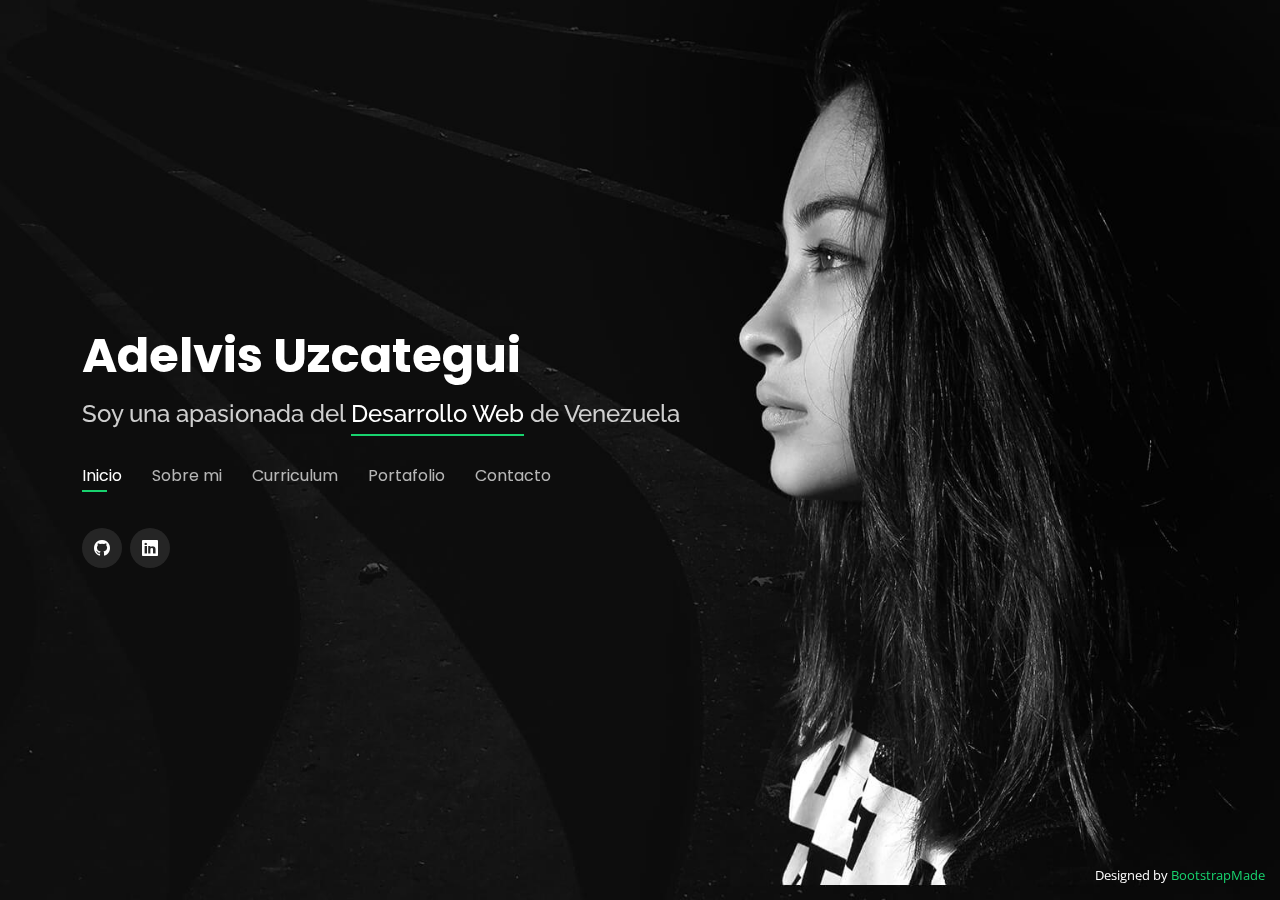
==== index.html @ 0f01db37 "Se agrego el proyecto ecommence al portafolio" ====
<!DOCTYPE html>
<html lang="en">

<head>
  <meta charset="utf-8">
  <meta content="width=device-width, initial-scale=1.0" name="viewport">

  <title>Desarrolladora Web Adelvis</title>
  <meta content="" name="description">
  <meta content="" name="keywords">

  <!-- Favicons -->
  <link href="assets/img/favicon.png" rel="icon">
  <link href="assets/img/apple-touch-icon.png" rel="apple-touch-icon">

  <!-- Google Fonts -->
  <link href="https://fonts.googleapis.com/css?family=Open+Sans:300,300i,400,400i,600,600i,700,700i|Raleway:300,300i,400,400i,500,500i,600,600i,700,700i|Poppins:300,300i,400,400i,500,500i,600,600i,700,700i" rel="stylesheet">

  <!-- Vendor CSS Files -->
  <link href="assets/vendor/bootstrap/css/bootstrap.min.css" rel="stylesheet">
  <link href="assets/vendor/bootstrap-icons/bootstrap-icons.css" rel="stylesheet">
  <link href="assets/vendor/boxicons/css/boxicons.min.css" rel="stylesheet">
  <link href="assets/vendor/glightbox/css/glightbox.min.css" rel="stylesheet">
  <link href="assets/vendor/remixicon/remixicon.css" rel="stylesheet">
  <link href="assets/vendor/swiper/swiper-bundle.min.css" rel="stylesheet">

  <!-- Template Main CSS File -->
  <link href="assets/css/style.css" rel="stylesheet">

  <!-- =======================================================
  * Template Name: Personal - v4.7.0
  * Template URL: https://bootstrapmade.com/personal-free-resume-bootstrap-template/
  * Author: BootstrapMade.com
  * License: https://bootstrapmade.com/license/
  ======================================================== -->
</head>

<body>

  <!-- ======= Header ======= -->
  <header id="header">
    <div class="container">

      <h1><a href="index.html">Adelvis Uzcategui</a></h1>
      <!-- Uncomment below if you prefer to use an image logo -->
      <!-- <a href="index.html" class="mr-auto"><img src="assets/img/logo.png" alt="" class="img-fluid"></a> -->
      <h2>Soy una apasionada del <span>Desarrollo Web</span> de Venezuela</h2>

      <nav id="navbar" class="navbar">
        <ul>
          <li><a class="nav-link active" href="#header">Inicio</a></li>
          <li><a class="nav-link" href="#about">Sobre mi</a></li>
          <li><a class="nav-link" href="#resume">Curriculum</a></li>
          <li><a class="nav-link" href="#portfolio">Portafolio</a></li>
          <li><a class="nav-link" href="#contact">Contacto</a></li>
        </ul>
        <i class="bi bi-list mobile-nav-toggle"></i>
      </nav><!-- .navbar -->

      <div class="social-links">
        <a href="https://github.com/adelvis" target="_blank" class="github"><i class="bi bi-github"></i></a>
        <!--<a href="#" class="facebook"><i class="bi bi-facebook"></i></a> -->
        <a href="https://www.linkedin.com/in/adelvis-uzcategui-581057103/" target="_blank"  class="linkedin"><i class="bi bi-linkedin"></i></a>
      </div>

    </div>
  </header><!-- End Header -->

  <!-- ======= About Section ======= -->
  <section id="about" class="about">

    <!-- ======= About Me ======= -->
    <div class="about-me container">

      <div class="section-title">
        <h2>Sobre mi</h2>
        <p>Aprende más de mi</p>
      </div>

      <div class="row">
        <div class="col-lg-4" data-aos="fade-right">
          <img src="assets/img/me.jpg" class="img-fluid" alt="">
        </div>
        <div class="col-lg-8 pt-4 pt-lg-0 content" data-aos="fade-left">
          <h3>Desarrolladora web </h3>
          <p class="fst-italic">
            Soy ingeniero en Informática, he trabajado en el área de software y arquitectura a lo largo de estos años. Tengo conocimientos en PHP, Java, Visual Basic, JavaScript, HTML, CSS, Wordpress, he trabajado en Base de Datos como mysql, SQL Server, postgres. 
          </p>
          <div class="row">
            <div class="col-lg-6">
              <ul>
                <li><i class="bi bi-chevron-right"></i> <strong>Fecha de Nacimiento:</strong> <span>23 Sept 1977</span></li>
                <li><i class="bi bi-chevron-right"></i> <strong>Página Web:</strong> <span>www.example.com</span></li>
                <li><i class="bi bi-chevron-right"></i> <strong>Ciudad:</strong> <span>Caracas, Venezuela</span></li>
              </ul>
            </div>
            <div class="col-lg-6">
              <ul>
                <li><i class="bi bi-chevron-right"></i> <strong>Estudios:</strong> <span>Ingeniero en Informática</span></li>
                <li><i class="bi bi-chevron-right"></i> <strong>Freelance:</strong> <span>Disponible</span></li>
              </ul>
            </div>
          </div>
          <p>
            Me considero una profesional con la capacidad de trabajar de manera coordinada y en equipo, para el alcance de los objetivos comunes al equipo de trabajo y superar retos laborales, así como capacidad de adaptación a las distintas plataformas tecnológicas, en búsqueda de mejoras a nivel profesional y personal.
          </p>
        </div>
      </div>

    </div><!-- End About Me -->


    <!-- ======= Skills  ======= -->
    <div class="skills container">

      <div class="section-title">
        <h2>Habilidades</h2>
      </div>

      <div class="row skills-content">

        <div class="col-lg-6">

          <div class="progress">
            <span class="skill">HTML <i class="val">80%</i></span>
            <div class="progress-bar-wrap">
              <div class="progress-bar" role="progressbar" aria-valuenow="80" aria-valuemin="0" aria-valuemax="100"></div>
            </div>
          </div>

          <div class="progress">
            <span class="skill">CSS <i class="val">80%</i></span>
            <div class="progress-bar-wrap">
              <div class="progress-bar" role="progressbar" aria-valuenow="80" aria-valuemin="0" aria-valuemax="100"></div>
            </div>
          </div>

          <div class="progress">
            <span class="skill">JavaScript <i class="val">85%</i></span>
            <div class="progress-bar-wrap">
              <div class="progress-bar" role="progressbar" aria-valuenow="85" aria-valuemin="0" aria-valuemax="100"></div>
            </div>
          </div>

          <div class="progress">
            <span class="skill">PHP <i class="val">75%</i></span>
            <div class="progress-bar-wrap">
              <div class="progress-bar" role="progressbar" aria-valuenow="75" aria-valuemin="0" aria-valuemax="100"></div>
            </div>
          </div>

          <div class="progress">
            <span class="skill">WordPress/CMS <i class="val">70%</i></span>
            <div class="progress-bar-wrap">
              <div class="progress-bar" role="progressbar" aria-valuenow="70" aria-valuemin="0" aria-valuemax="100"></div>
            </div>
          </div>

        </div>

        <div class="col-lg-6">

         
          <div class="progress">
            <span class="skill">Java <i class="val">70%</i></span>
            <div class="progress-bar-wrap">
              <div class="progress-bar" role="progressbar" aria-valuenow="70" aria-valuemin="0" aria-valuemax="100"></div>
            </div>
          </div>

          <div class="progress">
            <span class="skill">Visual Basic <i class="val">80%</i></span>
            <div class="progress-bar-wrap">
              <div class="progress-bar" role="progressbar" aria-valuenow="80" aria-valuemin="0" aria-valuemax="100"></div>
            </div>
          </div>

          <div class="progress">
            <span class="skill">Mysql <i class="val">85%</i></span>
            <div class="progress-bar-wrap">
              <div class="progress-bar" role="progressbar" aria-valuenow="85" aria-valuemin="0" aria-valuemax="100"></div>
            </div>
          </div>
          
          <div class="progress">
            <span class="skill">Sql Server <i class="val">65%</i></span>
            <div class="progress-bar-wrap">
              <div class="progress-bar" role="progressbar" aria-valuenow="65" aria-valuemin="0" aria-valuemax="100"></div>
            </div>
          </div>

          <div class="progress">
            <span class="skill">Postgres <i class="val">70%</i></span>
            <div class="progress-bar-wrap">
              <div class="progress-bar" role="progressbar" aria-valuenow="70" aria-valuemin="0" aria-valuemax="100"></div>
            </div>
          </div>
        </div>

      </div>

    </div><!-- End Skills -->

    <!-- ======= Interests ======= -->
    <div class="interests container">

      <div class="section-title">
        <h2>Cualidades
        </h2>
      </div>

      <div class="row">
        <div class="col-lg-3 col-md-4 mt-4 mt-md-0">
          <div class="icon-box">
            <i class="ri-gradienter-line" style="color: #ffa76e;"></i>
            <h3>Trabajo en equipo</h3>
          </div>
        </div>
        <div class="col-lg-3 col-md-4 mt-4 mt-md-0">
          <div class="icon-box">
            <i class="ri-bar-chart-box-line" style="color: #5578ff;"></i>
            <h3>Comunicativa</h3>
          </div>
        </div>
        <div class="col-lg-3 col-md-4 mt-4 mt-md-0">
          <div class="icon-box">
            <i class="ri-calendar-todo-line" style="color: #e80368;"></i>
            <h3>Responsabilidad</h3>
          </div>
        </div>
        <div class="col-lg-3 col-md-4 mt-4 mt-lg-0">
          <div class="icon-box">
            <i class="ri-paint-brush-line" style="color: #e361ff;"></i>
            <h3>Autodidacta</h3>
          </div>
        </div>
        <div class="col-lg-3 col-md-4 mt-4">
          <div class="icon-box">
            <i class="ri-database-2-line" style="color: #47aeff;"></i>
            <h3>Nemo Enim</h3>
          </div>
        </div>
       
        <div class="col-lg-3 col-md-4 mt-4">
          <div class="icon-box">
            <i class="ri-file-list-3-line" style="color: #11dbcf;"></i>
            <h3>Midela Teren</h3>
          </div>
        </div>
        <div class="col-lg-3 col-md-4 mt-4">
          <div class="icon-box">
            <i class="ri-price-tag-2-line" style="color: #4233ff;"></i>
            <h3>Pira Neve</h3>
          </div>
        </div>
        <div class="col-lg-3 col-md-4 mt-4">
          <div class="icon-box">
            <i class="ri-anchor-line" style="color: #b2904f;"></i>
            <h3>Dirada Pack</h3>
          </div>
        </div>
        <div class="col-lg-3 col-md-4 mt-4">
          <div class="icon-box">
            <i class="ri-disc-line" style="color: #b20969;"></i>
            <h3>Moton Ideal</h3>
          </div>
        </div>
        <div class="col-lg-3 col-md-4 mt-4">
          <div class="icon-box">
            <i class="ri-base-station-line" style="color: #ff5828;"></i>
            <h3>Verdo Park</h3>
          </div>
        </div>
        <div class="col-lg-3 col-md-4 mt-4">
          <div class="icon-box">
            <i class="ri-fingerprint-line" style="color: #29cc61;"></i>
            <h3>Flavor Nivelanda</h3>
          </div>
        </div>
      </div>

    </div><!-- End Interests -->

  

  </section><!-- End About Section -->

  <!-- ======= Resume Section ======= -->
  <section id="resume" class="resume">
    <div class="container">

      <div class="section-title">
        <h2>Curriculum</h2>
        <p>Esta es mi experiencia</p>
      </div>

      <div class="row">
        <div class="col-lg-6">
          <h3 class="resume-title">Resumen</h3>
          <div class="resume-item pb-0">
            <h4>Adelvis Uzcategui</h4>
            <p><em>Ingeniero en Infomática, me gusta el desarrollo web, con mas de 4 años de experiencia en el area del desarrollo.</em></p>
            <p>
            <ul>
              <li>Caracas, Venezuela</li>
              <li>adelvisu@hotmail.com</li>
            </ul>
            </p>
          </div>

          <h3 class="resume-title">Educación</h3>
          <div class="resume-item">
            <h4>Ingeniero en Informática</h4>
            <h5>2003 - 2005</h5>
            <p><em>Universidad Alejandro de Humboldt, Caracas, Venezuela</em></p>
           
          </div>
          <div class="resume-item">
            <h4>Técnico Superior en Informática</h4>
            <h5>2010 - 2014</h5>
            <p><em>Colegio Universitario de Caracas, Caracas, Venezuela</em></p>
            
          </div>
        </div>
        <div class="col-lg-6">
          <h3 class="resume-title">Experiencia Profesional</h3>
          <div class="resume-item">
            <h4>Lider de Proyecto de Desarrollo Web</h4>
            <h5>2018 - Presente</h5>
            <p><em>Soluciones Smart Data c.a.</em></p>
            <p>
            <ul>
              <li>Liderar el diseño, desarrollo e implementación de las nuevas aplicaciones web de la empresa.</li>
              <li>Coordinar los ajustes y desarrollo de nuevos requerimientos de los proyectos existentes.</li>
              <li>Delegar tareas a los 6 miembros del equipo de desarrollo y asesorar en todos los aspectos del proyecto.</li>
              <li>Realizar pruebas tecnicas de los desarrollos para garantizar la calidad y cumplimientos de los requerimientos</li>
              <li>Aplicar mis conocimientos y habilidades en programación, para orientar al equipo en sus actividades</li>
              
            </ul>
            </p>
          </div>
          <div class="resume-item">
            <h4>Lider de Proyecto</h4>
            <h5>2016 - 2018</h5>
            <p><em>DUKAI SOLUCIONES</em></p>
            <p>
            <ul>
              <li>Encargada de dirigir y coordinar los proyectos de desarrollo, gestionando los recursos humanos.</li>
              <li>Participación en los desarrollo de algunos modulos de los proyectos</li>
              <li>Iteración con los clientes para levantar los requerimientos</li>
              <li>Realizar pruebas tecnicas de los desarrollos para garantizar la calidad y cumplimientos de los requerimientos</li>
            </ul>
            </p>
          </div>
          <div class="resume-item">
            <h4>Especialista de Tecnología Sr</h4>
            <h5>2011 - 2016</h5>
            <p><em>BANCO DE VENEZUELA</em></p>
            <p>
            <ul>
              <li>Participación en los diferentes proyectos del Banco, realizando el análisis, diseño y elaboración de los diagramas de Arquitectura de Infraestructura, Aplicación y Conectividad.</li>
              <li>Elaboración Acta de Certificación de Arquitectura TI para validar el cumplimiento de las metodologias de desarrrollos del Banco de los proyectos de las diferentes gerencias</li>
              <li>Participación en los desarrollo de aplicaciones web de uso interno de la gerencia.</li>
              
            </ul>
            </p>
          </div>
        </div>
      </div>

    </div>
  </section><!-- End Resume Section -->

 
  <!-- ======= Portfolio Section ======= -->
  <section id="portfolio" class="portfolio">
    <div class="container">

      <div class="section-title">
        <h2>Portfolio</h2>
        <p>Mi experiencia</p>
      </div>

      <div class="row">
        <div class="col-lg-12 d-flex justify-content-center">
          <ul id="portfolio-flters">
            <li data-filter="*" class="filter-active">All</li>
            <!--<li data-filter=".filter-app">App</li> -->
            <li data-filter=".filter-card">Logos</li>
            <li data-filter=".filter-web">Web</li>
          </ul>
        </div>
      </div>

      <div class="row portfolio-container">

      <!-- <div class="col-lg-4 col-md-6 portfolio-item filter-app">
          <div class="portfolio-wrap">
            <img src="assets/img/portfolio/portfolio-1.jpg" class="img-fluid" alt="">
            <div class="portfolio-info">
              <h4>App 1</h4>
              <p>App</p>
              <div class="portfolio-links">
                <a href="assets/img/portfolio/portfolio-1.jpg" data-gallery="portfolioGallery" class="portfolio-lightbox" title="App 1"><i class="bx bx-plus"></i></a>
                <a href="portfolio-details.html" data-gallery="portfolioDetailsGallery" data-glightbox="type: external" class="portfolio-details-lightbox" title="Portfolio Details"><i class="bx bx-link"></i></a>
              </div>
            </div>
          </div>
        </div> --> 

        <div class="col-lg-4 col-md-6 portfolio-item filter-web">
          <div class="portfolio-wrap">
            <img src="assets/img/portfolio/portfolio-2.jpg" class="img-fluid" alt="" height="100%">
            <div class="portfolio-info">
              <h4>Web Corporativo</h4>
              <p>PHP</p>
              <div class="portfolio-links">
                <a href="assets/img/portfolio/portfolio-2.jpg" data-gallery="portfolioGallery" class="portfolio-lightbox" title="Web Corporativo TPS"><i class="bx bx-plus"></i></a>
                <a href="portfolio-details.html" data-gallery="portfolioDetailsGallery" data-glightbox="type: external" class="portfolio-details-lightbox" title="Portfolio Details"><i class="bx bx-link"></i></a>
              </div>
            </div>
          </div>
        </div>

        <!-- <div class="col-lg-4 col-md-6 portfolio-item filter-app">
          <div class="portfolio-wrap">
            <img src="assets/img/portfolio/portfolio-3.jpg" class="img-fluid" alt="">
            <div class="portfolio-info">
              <h4>App 2</h4>
              <p>App</p>
              <div class="portfolio-links">
                <a href="assets/img/portfolio/portfolio-3.jpg" data-gallery="portfolioGallery" class="portfolio-lightbox" title="App 2"><i class="bx bx-plus"></i></a>
                <a href="portfolio-details.html" data-gallery="portfolioDetailsGallery" data-glightbox="type: external" class="portfolio-details-lightbox" title="Portfolio Details"><i class="bx bx-link"></i></a>
              </div>
            </div>
          </div>
        </div> -->

        <div class="col-lg-4 col-md-6 portfolio-item filter-card">
          <div class="portfolio-wrap">
            <img src="assets/img/portfolio/portfolio-4.jpg" class="img-fluid" alt="">
            <div class="portfolio-info">
              <h4>Card 2</h4>
              <p>Card</p>
              <div class="portfolio-links">
                <a href="assets/img/portfolio/portfolio-4.jpg" data-gallery="portfolioGallery" class="portfolio-lightbox" title="Card 2"><i class="bx bx-plus"></i></a>
                <a href="portfolio-details.html" data-gallery="portfolioDetailsGallery" data-glightbox="type: external" class="portfolio-details-lightbox" title="Portfolio Details"><i class="bx bx-link"></i></a>
              </div>
            </div>
          </div>
        </div>

        <div class="col-lg-4 col-md-6 portfolio-item filter-web">
          <div class="portfolio-wrap">
            <img src="assets/img/portfolio/portfolio-5.jpg" class="img-fluid" alt="">
            <div class="portfolio-info">
              <h4>Web para Gimnasio</h4>
              <p>WordPress</p>
              <div class="portfolio-links">
                <a href="assets/img/portfolio/portfolio-5.jpg" data-gallery="portfolioGallery" class="portfolio-lightbox" title="Web Gimnasio"><i class="bx bx-plus"></i></a>
                <a href="portafolio-details2.html" data-gallery="portfolioDetailsGallery" data-glightbox="type: external" class="portfolio-details-lightbox" title="Portfolio Details"><i class="bx bx-link"></i></a>
              </div>
            </div>
          </div>
        </div>

        <!--<div class="col-lg-4 col-md-6 portfolio-item filter-app">
          <div class="portfolio-wrap">
            <img src="assets/img/portfolio/portfolio-6.jpg" class="img-fluid" alt="">
            <div class="portfolio-info">
              <h4>App 3</h4>
              <p>App</p>
              <div class="portfolio-links">
                <a href="assets/img/portfolio/portfolio-6.jpg" data-gallery="portfolioGallery" class="portfolio-lightbox" title="App 3"><i class="bx bx-plus"></i></a>
                <a href="portfolio-details.html" data-gallery="portfolioDetailsGallery" data-glightbox="type: external" class="portfolio-details-lightbox" title="Portfolio Details"><i class="bx bx-link"></i></a>
              </div>
            </div>
          </div>
        </div> -->

        <div class="col-lg-4 col-md-6 portfolio-item filter-card">
          <div class="portfolio-wrap">
            <img src="assets/img/portfolio/portfolio-7.jpg" class="img-fluid" alt="">
            <div class="portfolio-info">
              <h4>Card 1</h4>
              <p>Card</p>
              <div class="portfolio-links">
                <a href="assets/img/portfolio/portfolio-7.jpg" data-gallery="portfolioGallery" class="portfolio-lightbox" title="Card 1"><i class="bx bx-plus"></i></a>
                <a href="portfolio-details.html" data-gallery="portfolioDetailsGallery" data-glightbox="type: external" class="portfolio-details-lightbox" title="Portfolio Details"><i class="bx bx-link"></i></a>
              </div>
            </div>
          </div>
        </div>

        <div class="col-lg-4 col-md-6 portfolio-item filter-card">
          <div class="portfolio-wrap">
            <img src="assets/img/portfolio/portfolio-8.jpg" class="img-fluid" alt="">
            <div class="portfolio-info">
              <h4>Card 3</h4>
              <p>Card</p>
              <div class="portfolio-links">
                <a href="assets/img/portfolio/portfolio-8.jpg" data-gallery="portfolioGallery" class="portfolio-lightbox" title="Card 3"><i class="bx bx-plus"></i></a>
                <a href="portfolio-details.html" data-gallery="portfolioDetailsGallery" data-glightbox="type: external" class="portfolio-details-lightbox" title="Portfolio Details"><i class="bx bx-link"></i></a>
              </div>
            </div>
          </div>
        </div>

        <div class="col-lg-4 col-md-6 portfolio-item filter-web">
          <div class="portfolio-wrap">
            <img src="assets/img/portfolio/portfolio-9.jpg" class="img-fluid" alt="">
            <div class="portfolio-info">
              <h4>Web e-commerce</h4>
              <p>PHP</p>
              <div class="portfolio-links">
                <a href="assets/img/portfolio/portfolio-9.jpg" data-gallery="portfolioGallery" class="portfolio-lightbox" title="Web 3"><i class="bx bx-plus"></i></a>
                <a href="portafolio-detaisEcommence.html" data-gallery="portfolioDetailsGallery" data-glightbox="type: external" class="portfolio-details-lightbox" title="Portfolio Details"><i class="bx bx-link"></i></a>
              </div>
            </div>
          </div>
        </div>

      </div>

    </div>
  </section><!-- End Portfolio Section -->

  <!-- ======= Contact Section ======= -->
  <section id="contact" class="contact">
    <div class="container">

      <div class="section-title">
        <h2>Contacto</h2>
        <p>Contactame</p>
      </div>

      <div class="row mt-2">

       

        <div class="col-md-6 mt-4 mt-md-0 d-flex align-items-stretch">
          <div class="info-box">
            <i class="bx bx-share-alt"></i>
            <h3>Perfiles sociales</h3>
            <div class="social-links">
              <a href="https://github.com/adelvis" target="_blank" class="github"><i class="bi bi-github"></i></a>
              <!--<a href="#" class="facebook"><i class="bi bi-facebook"></i></a> -->
              <a href="https://www.linkedin.com/in/adelvis-uzcategui-581057103/" target="_blank"  class="linkedin"><i class="bi bi-linkedin"></i></a>
              
            </div>
          </div>
        </div>

        <div class="col-md-6 mt-4 d-flex align-items-stretch">
          <div class="info-box">
            <i class="bx bx-envelope"></i>
            <h3>Email</h3>
            <p>adelvisdev@hotmail.com</p>
          </div>
        </div>
        
      </div>

    </div>
  </section><!-- End Contact Section -->

  <div class="credits">
    <!-- All the links in the footer should remain intact. -->
    <!-- You can delete the links only if you purchased the pro version. -->
    <!-- Licensing information: https://bootstrapmade.com/license/ -->
    <!-- Purchase the pro version with working PHP/AJAX contact form: https://bootstrapmade.com/personal-free-resume-bootstrap-template/ -->
    Designed by <a href="https://bootstrapmade.com/">BootstrapMade</a>
  </div>

  <!-- Vendor JS Files -->
  <script src="assets/vendor/purecounter/purecounter.js"></script>
  <script src="assets/vendor/bootstrap/js/bootstrap.bundle.min.js"></script>
  <script src="assets/vendor/glightbox/js/glightbox.min.js"></script>
  <script src="assets/vendor/isotope-layout/isotope.pkgd.min.js"></script>
  <script src="assets/vendor/swiper/swiper-bundle.min.js"></script>
  <script src="assets/vendor/waypoints/noframework.waypoints.js"></script>
  <script src="assets/vendor/php-email-form/validate.js"></script>

  <!-- Template Main JS File -->
  <script src="assets/js/main.js"></script>

</body>

</html>
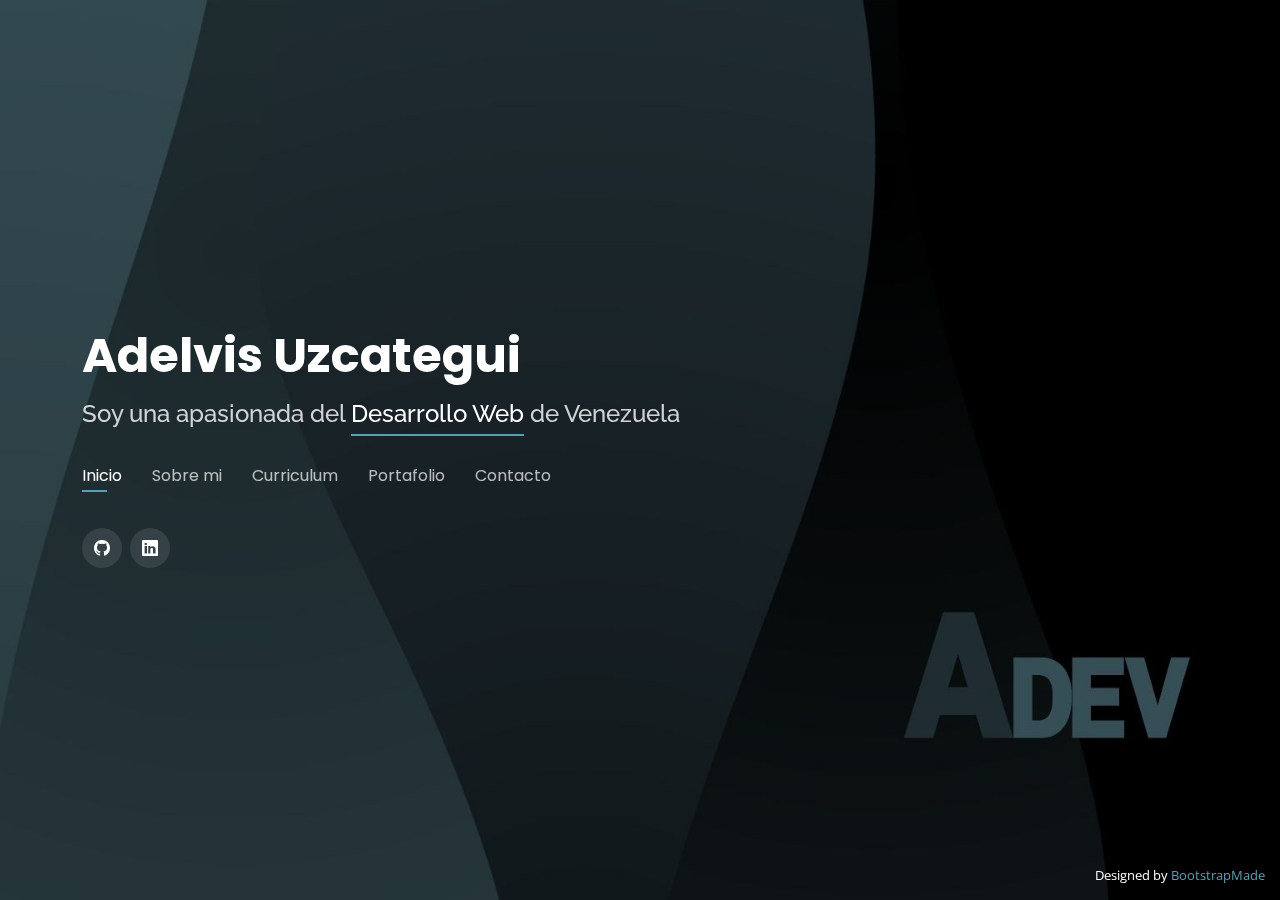
==== commit db2c8afc: "Ajuste de backgroud, image me, y hoja style colores" ====
--- a/index.html
+++ b/index.html
@@ -79,7 +79,7 @@
 
       <div class="row">
         <div class="col-lg-4" data-aos="fade-right">
-          <img src="assets/img/me.jpg" class="img-fluid" alt="">
+          <img src="assets/img/me.png" class="img-fluid" alt="">
         </div>
         <div class="col-lg-8 pt-4 pt-lg-0 content" data-aos="fade-left">
           <h3>Desarrolladora web </h3>
@@ -386,7 +386,7 @@
           <ul id="portfolio-flters">
             <li data-filter="*" class="filter-active">All</li>
             <!--<li data-filter=".filter-app">App</li> -->
-            <li data-filter=".filter-card">Logos</li>
+            <!--<li data-filter=".filter-card">Logos</li> -->
             <li data-filter=".filter-web">Web</li>
           </ul>
         </div>
@@ -436,7 +436,7 @@
           </div>
         </div> -->
 
-        <div class="col-lg-4 col-md-6 portfolio-item filter-card">
+        <!--<div class="col-lg-4 col-md-6 portfolio-item filter-card">
           <div class="portfolio-wrap">
             <img src="assets/img/portfolio/portfolio-4.jpg" class="img-fluid" alt="">
             <div class="portfolio-info">
@@ -448,7 +448,7 @@
               </div>
             </div>
           </div>
-        </div>
+        </div>  -->
 
         <div class="col-lg-4 col-md-6 portfolio-item filter-web">
           <div class="portfolio-wrap">
@@ -478,7 +478,7 @@
           </div>
         </div> -->
 
-        <div class="col-lg-4 col-md-6 portfolio-item filter-card">
+       <!-- <div class="col-lg-4 col-md-6 portfolio-item filter-card">
           <div class="portfolio-wrap">
             <img src="assets/img/portfolio/portfolio-7.jpg" class="img-fluid" alt="">
             <div class="portfolio-info">
@@ -490,7 +490,8 @@
               </div>
             </div>
           </div>
-        </div>
+        </div>  
+        
 
         <div class="col-lg-4 col-md-6 portfolio-item filter-card">
           <div class="portfolio-wrap">
@@ -505,7 +506,7 @@
             </div>
           </div>
         </div>
-
+        -->
         <div class="col-lg-4 col-md-6 portfolio-item filter-web">
           <div class="portfolio-wrap">
             <img src="assets/img/portfolio/portfolio-9.jpg" class="img-fluid" alt="">
@@ -513,7 +514,7 @@
               <h4>Web e-commerce</h4>
               <p>PHP</p>
               <div class="portfolio-links">
-                <a href="assets/img/portfolio/portfolio-9.jpg" data-gallery="portfolioGallery" class="portfolio-lightbox" title="Web 3"><i class="bx bx-plus"></i></a>
+                <a href="assets/img/portfolio/portfolio-9.jpg" data-gallery="portfolioGallery" class="portfolio-lightbox" title="Web e-commerce"><i class="bx bx-plus"></i></a>
                 <a href="portafolio-detaisEcommence.html" data-gallery="portfolioDetailsGallery" data-glightbox="type: external" class="portfolio-details-lightbox" title="Portfolio Details"><i class="bx bx-link"></i></a>
               </div>
             </div>
--- a/assets/css/style.css
+++ b/assets/css/style.css
@@ -33,12 +33,12 @@
 }
 
 a {
-  color: #18d26e;
+  color: #5D9DB0;
   text-decoration: none;
 }
 
 a:hover {
-  color: #35e888;
+  color: #73b7cc;
   text-decoration: none;
 }
 
@@ -81,7 +81,7 @@
 }
 #header h2 span {
   color: #fff;
-  border-bottom: 2px solid #18d26e;
+  border-bottom: 2px solid #5D9DB0;
   padding-bottom: 6px;
 }
 #header img {
@@ -106,7 +106,7 @@
   height: 40px;
 }
 #header .social-links a:hover {
-  background: #18d26e;
+  background: #5D9DB0;
 }
 @media (max-width: 992px) {
   #header h1 {
@@ -133,7 +133,7 @@
   left: 0;
   top: 0;
   right: 0;
-  background: rgba(0, 0, 0, 0.9);
+  background: rgba(43, 62, 68, 27);
 }
 #header.header-top .social-links, #header.header-top h2 {
   display: none;
@@ -209,7 +209,7 @@
   height: 2px;
   bottom: -4px;
   left: 0;
-  background-color: #18d26e;
+  background-color: #5D9DB0;
   visibility: hidden;
   width: 0px;
   transition: all 0.3s ease-in-out 0s;
@@ -306,7 +306,7 @@
   padding-bottom: 45px;
 }
 section .container {
-  background: rgba(0, 0, 0, 0.9);
+  background: rgba(43, 62, 68, 27);
   padding: 30px;
 }
 @media (max-width: 768px) {
@@ -334,7 +334,7 @@
   width: 120px;
   height: 1px;
   display: inline-block;
-  background: #4ceb95;
+  background: #6BB3C9;
   margin: 4px 10px;
 }
 .section-title p {
@@ -353,7 +353,7 @@
 .about-me .content h3 {
   font-weight: 700;
   font-size: 26px;
-  color: #18d26e;
+  color: #5D9DB0;
 }
 .about-me .content ul {
   list-style: none;
@@ -370,7 +370,7 @@
 .about-me .content ul i {
   font-size: 16px;
   margin-right: 5px;
-  color: #18d26e;
+  color: #5D9DB0;
   line-height: 0;
 }
 .about-me .content p:last-child {
@@ -398,7 +398,7 @@
   font-size: 24px;
   background: rgba(255, 255, 255, 0.1);
   padding: 12px;
-  color: #18d26e;
+  color: #5D9DB0;
   border-radius: 50px;
   line-height: 0;
 }
@@ -444,7 +444,7 @@
   width: 1px;
   height: 10px;
   transition: 0.9s;
-  background-color: #18d26e;
+  background-color: #5D9DB0;
 }
 
 /*--------------------------------------------------------------
@@ -539,7 +539,7 @@
   background-color: rgba(255, 255, 255, 0.3);
 }
 .testimonials .swiper-pagination .swiper-pagination-bullet-active {
-  background-color: #18d26e;
+  background-color: #5D9DB0;
 }
 
 /*--------------------------------------------------------------
@@ -564,7 +564,7 @@
   font-weight: 600;
   text-transform: uppercase;
   font-family: "Poppins", sans-serif;
-  color: #18d26e;
+  color: #5D9DB0;
   margin-bottom: 10px;
 }
 .resume .resume-item h5 {
@@ -592,8 +592,8 @@
   border-radius: 50px;
   left: -9px;
   top: 0;
-  background: #18d26e;
-  border: 2px solid #18d26e;
+  background: #5D9DB0;
+  border: 2px solid #5D9DB0;
 }
 
 /*--------------------------------------------------------------
@@ -609,7 +609,7 @@
   margin: 0 auto;
   width: 64px;
   height: 64px;
-  background: #18d26e;
+  background: #5D9DB0;
   border-radius: 5px;
   transition: all 0.3s ease-out 0s;
   display: flex;
@@ -648,17 +648,17 @@
   margin-bottom: 0;
 }
 .services .icon-box:hover {
-  background: #18d26e;
-  border-color: #18d26e;
+  background: #5D9DB0;
+  border-color: #5D9DB0;
 }
 .services .icon-box:hover .icon {
   background: #fff;
 }
 .services .icon-box:hover .icon i {
-  color: #18d26e;
+  color: #5D9DB0;
 }
 .services .icon-box:hover .icon::before {
-  background: #35e888;
+  background: #5D9DB0;
 }
 .services .icon-box:hover h4 a, .services .icon-box:hover p {
   color: #fff;
@@ -693,7 +693,7 @@
   border-radius: 4px;
 }
 .portfolio #portfolio-flters li:hover, .portfolio #portfolio-flters li.filter-active {
-  background: #18d26e;
+  background: #5D9DB0;
 }
 .portfolio #portfolio-flters li:last-child {
   margin-right: 0;
@@ -782,7 +782,7 @@
   transition: 0.3s;
 }
 .portfolio .portfolio-wrap .portfolio-links a:hover {
-  color: #63eda3;
+  color: #6BB3C9;
 }
 .portfolio .portfolio-wrap:hover::before {
   top: 0;
@@ -861,7 +861,7 @@
   background-color: rgba(255, 255, 255, 0.3);
 }
 .portfolio-details .swiper-pagination .swiper-pagination-bullet-active {
-  background-color: #18d26e;
+  background-color: #5D9DB0;
 }
 
 /*--------------------------------------------------------------
@@ -875,7 +875,7 @@
 }
 .contact .info-box i.bx {
   font-size: 24px;
-  color: #18d26e;
+  color: #5D9DB0;
   border-radius: 50%;
   padding: 14px;
   float: left;
@@ -907,7 +907,7 @@
   transition: 0.3s;
 }
 .contact .info-box .social-links a:hover {
-  color: #18d26e;
+  color:#5D9DB0;
 }
 .contact .php-email-form {
   padding: 30px;
@@ -927,7 +927,7 @@
 .contact .php-email-form .sent-message {
   display: none;
   background: rgba(255, 255, 255, 0.08);
-  background: #18d26e;
+  background: #5D9DB0;
   text-align: center;
   padding: 15px;
   font-weight: 600;
@@ -945,7 +945,7 @@
   width: 24px;
   height: 24px;
   margin: 0 10px -6px 0;
-  border: 3px solid #18d26e;
+  border: 3px solid #5D9DB0;
   border-top-color: #eee;
   -webkit-animation: animate-loading 1s linear infinite;
   animation: animate-loading 1s linear infinite;
@@ -977,7 +977,7 @@
   padding: 12px 15px;
 }
 .contact .php-email-form button[type=submit] {
-  background: #18d26e;
+  background: #5D9DB0;
   border: 0;
   padding: 10px 30px;
   color: #fff;
@@ -1026,7 +1026,7 @@
   }
 }
 .credits a {
-  color: #18d26e;
+  color: #5D9DB0;
   transition: 0.3s;
 }
 .credits a:hover {
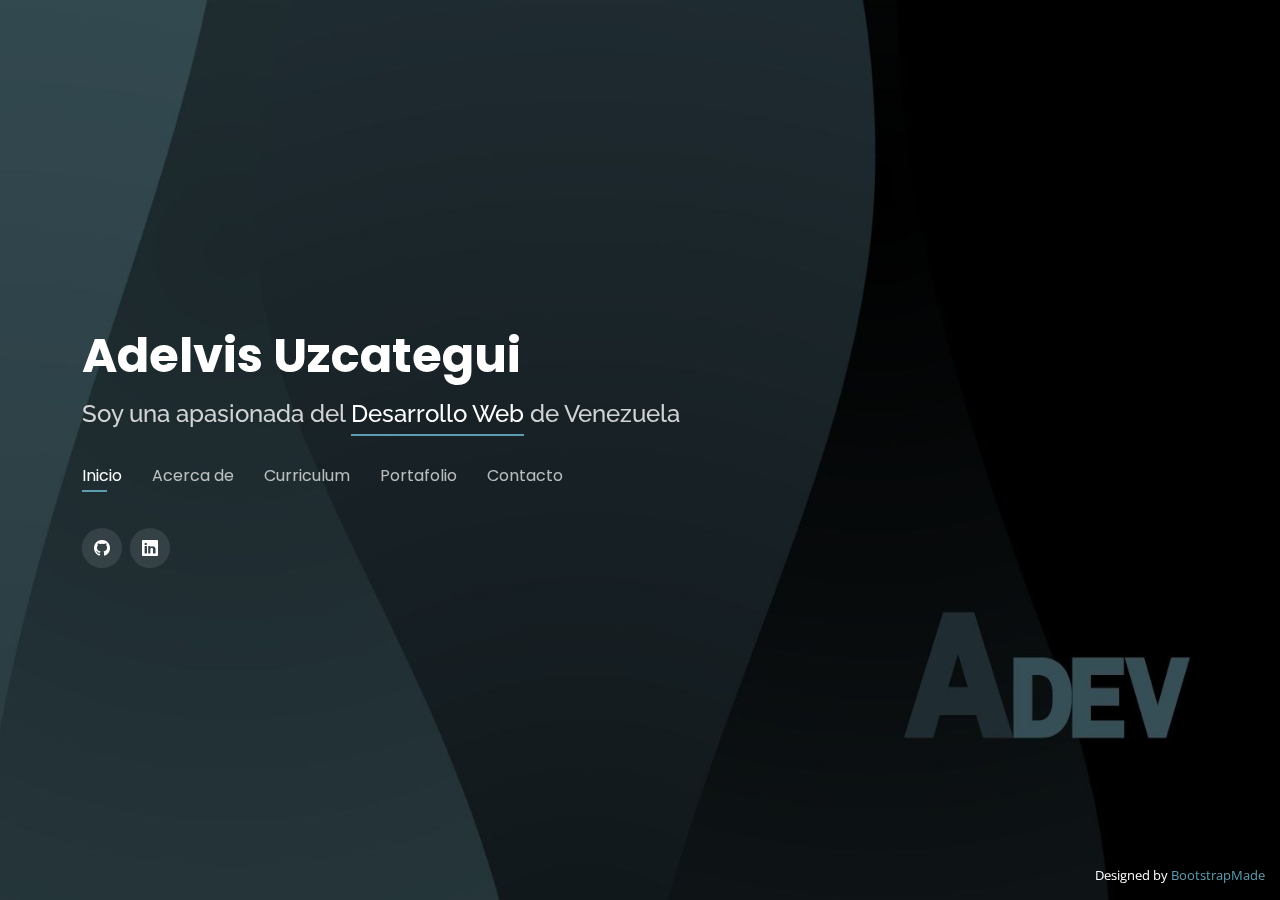
==== commit aa82ffd1: "Se ajusto la seccion acerca de, titulo de la seccion, contenido, se ajusta la seccion de resumen el " ====
--- a/index.html
+++ b/index.html
@@ -10,11 +10,17 @@
   <meta content="" name="keywords">
 
   <!-- Favicons -->
-  <link href="assets/img/favicon.png" rel="icon">
+  <link href="assets/img/favicon.ico" rel="icon">
   <link href="assets/img/apple-touch-icon.png" rel="apple-touch-icon">
+  <link rel="manifest" href="assets/img/manifest.json">
+  <meta name="msapplication-TileColor" content="#ffffff">
+  <meta name="msapplication-TileImage" content="/ms-icon-144x144.png">
+  <meta name="theme-color" content="#ffffff">
 
   <!-- Google Fonts -->
-  <link href="https://fonts.googleapis.com/css?family=Open+Sans:300,300i,400,400i,600,600i,700,700i|Raleway:300,300i,400,400i,500,500i,600,600i,700,700i|Poppins:300,300i,400,400i,500,500i,600,600i,700,700i" rel="stylesheet">
+  <link
+    href="https://fonts.googleapis.com/css?family=Open+Sans:300,300i,400,400i,600,600i,700,700i|Raleway:300,300i,400,400i,500,500i,600,600i,700,700i|Poppins:300,300i,400,400i,500,500i,600,600i,700,700i"
+    rel="stylesheet">
 
   <!-- Vendor CSS Files -->
   <link href="assets/vendor/bootstrap/css/bootstrap.min.css" rel="stylesheet">
@@ -49,7 +55,7 @@
       <nav id="navbar" class="navbar">
         <ul>
           <li><a class="nav-link active" href="#header">Inicio</a></li>
-          <li><a class="nav-link" href="#about">Sobre mi</a></li>
+          <li><a class="nav-link" href="#about">Acerca de</a></li>
           <li><a class="nav-link" href="#resume">Curriculum</a></li>
           <li><a class="nav-link" href="#portfolio">Portafolio</a></li>
           <li><a class="nav-link" href="#contact">Contacto</a></li>
@@ -60,7 +66,8 @@
       <div class="social-links">
         <a href="https://github.com/adelvis" target="_blank" class="github"><i class="bi bi-github"></i></a>
         <!--<a href="#" class="facebook"><i class="bi bi-facebook"></i></a> -->
-        <a href="https://www.linkedin.com/in/adelvis-uzcategui-581057103/" target="_blank"  class="linkedin"><i class="bi bi-linkedin"></i></a>
+        <a href="https://www.linkedin.com/in/adelvis-uzcategui-581057103/" target="_blank" class="linkedin"><i
+            class="bi bi-linkedin"></i></a>
       </div>
 
     </div>
@@ -73,7 +80,7 @@
     <div class="about-me container">
 
       <div class="section-title">
-        <h2>Sobre mi</h2>
+        <h2>Acerca de mi</h2>
         <p>Aprende más de mi</p>
       </div>
 
@@ -84,25 +91,42 @@
         <div class="col-lg-8 pt-4 pt-lg-0 content" data-aos="fade-left">
           <h3>Desarrolladora web </h3>
           <p class="fst-italic">
-            Soy ingeniero en Informática, he trabajado en el área de software y arquitectura a lo largo de estos años. Tengo conocimientos en PHP, Java, Visual Basic, JavaScript, HTML, CSS, Wordpress, he trabajado en Base de Datos como mysql, SQL Server, postgres. 
+            Soy ingeniero en informática, he trabajado en el área de software y arquitectura a lo largo de estos años,
+            he participado en las diferentes etapas que conlleva a la creación de sistema informático, lo que me ha
+            ayudado a tener una visión mas amplia de lo que incluye todo el proceso creativo que nace con una idea y se
+            cristaliza en una solución de software.
           </p>
+          <p>Como un pintor que plasma en un lienzo su obra, yo creo soluciones tecnológicas,
+            enfocadas en ayudar y
+            resolver las necesidades planteadas.</p>
+          <p>Me gusta seguir explorando en nuevos conocimientos, eso me ayuda a crecer personalmente
+            y poder seguir
+            desarrollando mis habilidades, soy autodidacta, considero la responsabilidad, el respeto, la honestidad,
+            solidaridad, compromiso, como valores principales a aplicar en todo ámbito tanto laboral como personal.</p>
+          <br>
           <div class="row">
             <div class="col-lg-6">
               <ul>
-                <li><i class="bi bi-chevron-right"></i> <strong>Fecha de Nacimiento:</strong> <span>23 Sept 1977</span></li>
-                <li><i class="bi bi-chevron-right"></i> <strong>Página Web:</strong> <span>www.example.com</span></li>
+                <li><i class="bi bi-chevron-right"></i> <strong>Fecha de Nacimiento:</strong> <span>23 Sept 1977</span>
+                </li>
+                <li><i class="bi bi-chevron-right"></i> <strong>Página Web:</strong>
+                  <span>https://adelvis.github.io/Portafolio/</span>
+                </li>
                 <li><i class="bi bi-chevron-right"></i> <strong>Ciudad:</strong> <span>Caracas, Venezuela</span></li>
               </ul>
             </div>
             <div class="col-lg-6">
               <ul>
-                <li><i class="bi bi-chevron-right"></i> <strong>Estudios:</strong> <span>Ingeniero en Informática</span></li>
+                <li><i class="bi bi-chevron-right"></i> <strong>Estudios:</strong> <span>Ingeniero en Informática</span>
+                </li>
                 <li><i class="bi bi-chevron-right"></i> <strong>Freelance:</strong> <span>Disponible</span></li>
               </ul>
             </div>
           </div>
           <p>
-            Me considero una profesional con la capacidad de trabajar de manera coordinada y en equipo, para el alcance de los objetivos comunes al equipo de trabajo y superar retos laborales, así como capacidad de adaptación a las distintas plataformas tecnológicas, en búsqueda de mejoras a nivel profesional y personal.
+            Me considero una profesional con la capacidad de trabajar de manera coordinada y en sinergia, para el
+            alcance de los objetivos comunes al equipo de trabajo y superar retos laborales, así como capacidad de
+            adaptación a las distintas plataformas tecnológicas, en búsqueda de mejoras a nivel profesional y personal.
           </p>
         </div>
       </div>
@@ -124,35 +148,40 @@
           <div class="progress">
             <span class="skill">HTML <i class="val">80%</i></span>
             <div class="progress-bar-wrap">
-              <div class="progress-bar" role="progressbar" aria-valuenow="80" aria-valuemin="0" aria-valuemax="100"></div>
+              <div class="progress-bar" role="progressbar" aria-valuenow="80" aria-valuemin="0" aria-valuemax="100">
+              </div>
             </div>
           </div>
 
           <div class="progress">
             <span class="skill">CSS <i class="val">80%</i></span>
             <div class="progress-bar-wrap">
-              <div class="progress-bar" role="progressbar" aria-valuenow="80" aria-valuemin="0" aria-valuemax="100"></div>
+              <div class="progress-bar" role="progressbar" aria-valuenow="80" aria-valuemin="0" aria-valuemax="100">
+              </div>
             </div>
           </div>
 
           <div class="progress">
             <span class="skill">JavaScript <i class="val">85%</i></span>
             <div class="progress-bar-wrap">
-              <div class="progress-bar" role="progressbar" aria-valuenow="85" aria-valuemin="0" aria-valuemax="100"></div>
+              <div class="progress-bar" role="progressbar" aria-valuenow="85" aria-valuemin="0" aria-valuemax="100">
+              </div>
             </div>
           </div>
 
           <div class="progress">
             <span class="skill">PHP <i class="val">75%</i></span>
             <div class="progress-bar-wrap">
-              <div class="progress-bar" role="progressbar" aria-valuenow="75" aria-valuemin="0" aria-valuemax="100"></div>
+              <div class="progress-bar" role="progressbar" aria-valuenow="75" aria-valuemin="0" aria-valuemax="100">
+              </div>
             </div>
           </div>
 
           <div class="progress">
             <span class="skill">WordPress/CMS <i class="val">70%</i></span>
             <div class="progress-bar-wrap">
-              <div class="progress-bar" role="progressbar" aria-valuenow="70" aria-valuemin="0" aria-valuemax="100"></div>
+              <div class="progress-bar" role="progressbar" aria-valuenow="70" aria-valuemin="0" aria-valuemax="100">
+              </div>
             </div>
           </div>
 
@@ -160,39 +189,44 @@
 
         <div class="col-lg-6">
 
-         
+
           <div class="progress">
             <span class="skill">Java <i class="val">70%</i></span>
             <div class="progress-bar-wrap">
-              <div class="progress-bar" role="progressbar" aria-valuenow="70" aria-valuemin="0" aria-valuemax="100"></div>
+              <div class="progress-bar" role="progressbar" aria-valuenow="70" aria-valuemin="0" aria-valuemax="100">
+              </div>
             </div>
           </div>
 
           <div class="progress">
             <span class="skill">Visual Basic <i class="val">80%</i></span>
             <div class="progress-bar-wrap">
-              <div class="progress-bar" role="progressbar" aria-valuenow="80" aria-valuemin="0" aria-valuemax="100"></div>
+              <div class="progress-bar" role="progressbar" aria-valuenow="80" aria-valuemin="0" aria-valuemax="100">
+              </div>
             </div>
           </div>
 
           <div class="progress">
             <span class="skill">Mysql <i class="val">85%</i></span>
             <div class="progress-bar-wrap">
-              <div class="progress-bar" role="progressbar" aria-valuenow="85" aria-valuemin="0" aria-valuemax="100"></div>
-            </div>
-          </div>
-          
+              <div class="progress-bar" role="progressbar" aria-valuenow="85" aria-valuemin="0" aria-valuemax="100">
+              </div>
+            </div>
+          </div>
+
           <div class="progress">
             <span class="skill">Sql Server <i class="val">65%</i></span>
             <div class="progress-bar-wrap">
-              <div class="progress-bar" role="progressbar" aria-valuenow="65" aria-valuemin="0" aria-valuemax="100"></div>
+              <div class="progress-bar" role="progressbar" aria-valuenow="65" aria-valuemin="0" aria-valuemax="100">
+              </div>
             </div>
           </div>
 
           <div class="progress">
             <span class="skill">Postgres <i class="val">70%</i></span>
             <div class="progress-bar-wrap">
-              <div class="progress-bar" role="progressbar" aria-valuenow="70" aria-valuemin="0" aria-valuemax="100"></div>
+              <div class="progress-bar" role="progressbar" aria-valuenow="70" aria-valuemin="0" aria-valuemax="100">
+              </div>
             </div>
           </div>
         </div>
@@ -225,7 +259,7 @@
         <div class="col-lg-3 col-md-4 mt-4 mt-md-0">
           <div class="icon-box">
             <i class="ri-calendar-todo-line" style="color: #e80368;"></i>
-            <h3>Responsabilidad</h3>
+            <h3>Sentido de la responsabilidad</h3>
           </div>
         </div>
         <div class="col-lg-3 col-md-4 mt-4 mt-lg-0">
@@ -237,51 +271,34 @@
         <div class="col-lg-3 col-md-4 mt-4">
           <div class="icon-box">
             <i class="ri-database-2-line" style="color: #47aeff;"></i>
-            <h3>Nemo Enim</h3>
-          </div>
-        </div>
-       
+            <h3>Ganas de crecer</h3>
+          </div>
+        </div>
+
         <div class="col-lg-3 col-md-4 mt-4">
           <div class="icon-box">
             <i class="ri-file-list-3-line" style="color: #11dbcf;"></i>
-            <h3>Midela Teren</h3>
+            <h3>Capacidad de análisis</h3>
           </div>
         </div>
         <div class="col-lg-3 col-md-4 mt-4">
           <div class="icon-box">
             <i class="ri-price-tag-2-line" style="color: #4233ff;"></i>
-            <h3>Pira Neve</h3>
+            <h3>Adaptabilidad</h3>
           </div>
         </div>
         <div class="col-lg-3 col-md-4 mt-4">
           <div class="icon-box">
             <i class="ri-anchor-line" style="color: #b2904f;"></i>
-            <h3>Dirada Pack</h3>
-          </div>
-        </div>
-        <div class="col-lg-3 col-md-4 mt-4">
-          <div class="icon-box">
-            <i class="ri-disc-line" style="color: #b20969;"></i>
-            <h3>Moton Ideal</h3>
-          </div>
-        </div>
-        <div class="col-lg-3 col-md-4 mt-4">
-          <div class="icon-box">
-            <i class="ri-base-station-line" style="color: #ff5828;"></i>
-            <h3>Verdo Park</h3>
-          </div>
-        </div>
-        <div class="col-lg-3 col-md-4 mt-4">
-          <div class="icon-box">
-            <i class="ri-fingerprint-line" style="color: #29cc61;"></i>
-            <h3>Flavor Nivelanda</h3>
-          </div>
-        </div>
+            <h3>Liderazgo</h3>
+          </div>
+        </div>
+
       </div>
 
     </div><!-- End Interests -->
 
-  
+
 
   </section><!-- End About Section -->
 
@@ -299,13 +316,17 @@
           <h3 class="resume-title">Resumen</h3>
           <div class="resume-item pb-0">
             <h4>Adelvis Uzcategui</h4>
-            <p><em>Ingeniero en Infomática, me gusta el desarrollo web, con mas de 4 años de experiencia en el area del desarrollo.</em></p>
+            <p><em>Ingeniero en Informática, me gusta el desarrollo web, con mas de 4 años de experiencia en el área del
+                desarrollo.</em></p>
             <p>
             <ul>
               <li>Caracas, Venezuela</li>
-              <li>adelvisu@hotmail.com</li>
+              <li>adelvisdev@hotmail.com</li>
             </ul>
-            </p>
+            <div class="container-button">
+              <a href="pdf/CVAdelvis.pdf" target="_blank" class="button">Descargar Curriculum</a>
+            </div>
+
           </div>
 
           <h3 class="resume-title">Educación</h3>
@@ -313,13 +334,13 @@
             <h4>Ingeniero en Informática</h4>
             <h5>2003 - 2005</h5>
             <p><em>Universidad Alejandro de Humboldt, Caracas, Venezuela</em></p>
-           
+
           </div>
           <div class="resume-item">
             <h4>Técnico Superior en Informática</h4>
-            <h5>2010 - 2014</h5>
+            <h5>1997 - 2000</h5>
             <p><em>Colegio Universitario de Caracas, Caracas, Venezuela</em></p>
-            
+
           </div>
         </div>
         <div class="col-lg-6">
@@ -332,10 +353,13 @@
             <ul>
               <li>Liderar el diseño, desarrollo e implementación de las nuevas aplicaciones web de la empresa.</li>
               <li>Coordinar los ajustes y desarrollo de nuevos requerimientos de los proyectos existentes.</li>
-              <li>Delegar tareas a los 6 miembros del equipo de desarrollo y asesorar en todos los aspectos del proyecto.</li>
-              <li>Realizar pruebas tecnicas de los desarrollos para garantizar la calidad y cumplimientos de los requerimientos</li>
-              <li>Aplicar mis conocimientos y habilidades en programación, para orientar al equipo en sus actividades</li>
-              
+              <li>Delegar tareas a los 6 miembros del equipo de desarrollo y asesorar en todos los aspectos del
+                proyecto.</li>
+              <li>Realizar pruebas técnicas de los desarrollos para garantizar la calidad y cumplimientos de los
+                requerimientos.</li>
+              <li>Aplicar mis conocimientos y habilidades en programación, para orientar al equipo en sus actividades.
+              </li>
+
             </ul>
             </p>
           </div>
@@ -346,9 +370,10 @@
             <p>
             <ul>
               <li>Encargada de dirigir y coordinar los proyectos de desarrollo, gestionando los recursos humanos.</li>
-              <li>Participación en los desarrollo de algunos modulos de los proyectos</li>
-              <li>Iteración con los clientes para levantar los requerimientos</li>
-              <li>Realizar pruebas tecnicas de los desarrollos para garantizar la calidad y cumplimientos de los requerimientos</li>
+              <li>Participación en los desarrollos de módulos de los proyectos.</li>
+              <li>Iteración con los clientes para levantar los requerimientos.</li>
+              <li>Realizar pruebas tecnicas de los desarrollos para garantizar la calidad y cumplimientos de los
+                requerimientos.</li>
             </ul>
             </p>
           </div>
@@ -358,10 +383,12 @@
             <p><em>BANCO DE VENEZUELA</em></p>
             <p>
             <ul>
-              <li>Participación en los diferentes proyectos del Banco, realizando el análisis, diseño y elaboración de los diagramas de Arquitectura de Infraestructura, Aplicación y Conectividad.</li>
-              <li>Elaboración Acta de Certificación de Arquitectura TI para validar el cumplimiento de las metodologias de desarrrollos del Banco de los proyectos de las diferentes gerencias</li>
-              <li>Participación en los desarrollo de aplicaciones web de uso interno de la gerencia.</li>
-              
+              <li>Participación en los diferentes proyectos del Banco, realizando el análisis, diseño y elaboración de
+                los diagramas de Arquitectura de Infraestructura, Aplicación y Conectividad.</li>
+              <li>Elaboración Acta de Certificación de Arquitectura TI para validar el cumplimiento de las metodologías
+                de desarrollos del Banco de los proyectos de las diferentes gerencias</li>
+              <li>Participación en los desarrollos de aplicaciones web de uso interno de la gerencia.</li>
+
             </ul>
             </p>
           </div>
@@ -371,7 +398,7 @@
     </div>
   </section><!-- End Resume Section -->
 
- 
+
   <!-- ======= Portfolio Section ======= -->
   <section id="portfolio" class="portfolio">
     <div class="container">
@@ -394,7 +421,7 @@
 
       <div class="row portfolio-container">
 
-      <!-- <div class="col-lg-4 col-md-6 portfolio-item filter-app">
+        <!-- <div class="col-lg-4 col-md-6 portfolio-item filter-app">
           <div class="portfolio-wrap">
             <img src="assets/img/portfolio/portfolio-1.jpg" class="img-fluid" alt="">
             <div class="portfolio-info">
@@ -406,7 +433,7 @@
               </div>
             </div>
           </div>
-        </div> --> 
+        </div> -->
 
         <div class="col-lg-4 col-md-6 portfolio-item filter-web">
           <div class="portfolio-wrap">
@@ -415,8 +442,10 @@
               <h4>Web Corporativo</h4>
               <p>PHP</p>
               <div class="portfolio-links">
-                <a href="assets/img/portfolio/portfolio-2.jpg" data-gallery="portfolioGallery" class="portfolio-lightbox" title="Web Corporativo TPS"><i class="bx bx-plus"></i></a>
-                <a href="portfolio-details.html" data-gallery="portfolioDetailsGallery" data-glightbox="type: external" class="portfolio-details-lightbox" title="Portfolio Details"><i class="bx bx-link"></i></a>
+                <a href="assets/img/portfolio/portfolio-2.jpg" data-gallery="portfolioGallery"
+                  class="portfolio-lightbox" title="Web Corporativo TPS"><i class="bx bx-plus"></i></a>
+                <a href="portfolio-details.html" data-gallery="portfolioDetailsGallery" data-glightbox="type: external"
+                  class="portfolio-details-lightbox" title="Portfolio Details"><i class="bx bx-link"></i></a>
               </div>
             </div>
           </div>
@@ -457,8 +486,11 @@
               <h4>Web para Gimnasio</h4>
               <p>WordPress</p>
               <div class="portfolio-links">
-                <a href="assets/img/portfolio/portfolio-5.jpg" data-gallery="portfolioGallery" class="portfolio-lightbox" title="Web Gimnasio"><i class="bx bx-plus"></i></a>
-                <a href="portafolio-details2.html" data-gallery="portfolioDetailsGallery" data-glightbox="type: external" class="portfolio-details-lightbox" title="Portfolio Details"><i class="bx bx-link"></i></a>
+                <a href="assets/img/portfolio/portfolio-5.jpg" data-gallery="portfolioGallery"
+                  class="portfolio-lightbox" title="Web Gimnasio"><i class="bx bx-plus"></i></a>
+                <a href="portafolio-details2.html" data-gallery="portfolioDetailsGallery"
+                  data-glightbox="type: external" class="portfolio-details-lightbox" title="Portfolio Details"><i
+                    class="bx bx-link"></i></a>
               </div>
             </div>
           </div>
@@ -478,7 +510,7 @@
           </div>
         </div> -->
 
-       <!-- <div class="col-lg-4 col-md-6 portfolio-item filter-card">
+        <!-- <div class="col-lg-4 col-md-6 portfolio-item filter-card">
           <div class="portfolio-wrap">
             <img src="assets/img/portfolio/portfolio-7.jpg" class="img-fluid" alt="">
             <div class="portfolio-info">
@@ -514,8 +546,11 @@
               <h4>Web e-commerce</h4>
               <p>PHP</p>
               <div class="portfolio-links">
-                <a href="assets/img/portfolio/portfolio-9.jpg" data-gallery="portfolioGallery" class="portfolio-lightbox" title="Web e-commerce"><i class="bx bx-plus"></i></a>
-                <a href="portafolio-detaisEcommence.html" data-gallery="portfolioDetailsGallery" data-glightbox="type: external" class="portfolio-details-lightbox" title="Portfolio Details"><i class="bx bx-link"></i></a>
+                <a href="assets/img/portfolio/portfolio-9.jpg" data-gallery="portfolioGallery"
+                  class="portfolio-lightbox" title="Web e-commerce"><i class="bx bx-plus"></i></a>
+                <a href="portafolio-detaisEcommence.html" data-gallery="portfolioDetailsGallery"
+                  data-glightbox="type: external" class="portfolio-details-lightbox" title="Portfolio Details"><i
+                    class="bx bx-link"></i></a>
               </div>
             </div>
           </div>
@@ -537,7 +572,7 @@
 
       <div class="row mt-2">
 
-       
+
 
         <div class="col-md-6 mt-4 mt-md-0 d-flex align-items-stretch">
           <div class="info-box">
@@ -546,20 +581,24 @@
             <div class="social-links">
               <a href="https://github.com/adelvis" target="_blank" class="github"><i class="bi bi-github"></i></a>
               <!--<a href="#" class="facebook"><i class="bi bi-facebook"></i></a> -->
-              <a href="https://www.linkedin.com/in/adelvis-uzcategui-581057103/" target="_blank"  class="linkedin"><i class="bi bi-linkedin"></i></a>
-              
-            </div>
-          </div>
-        </div>
-
-        <div class="col-md-6 mt-4 d-flex align-items-stretch">
+              <a href="https://www.linkedin.com/in/adelvis-uzcategui-581057103/" target="_blank" class="linkedin"><i
+                  class="bi bi-linkedin"></i></a>
+
+            </div>
+          </div>
+        </div>
+
+        <div class="col-md-6 mt-4 mt-md-0 d-flex align-items-stretch">
           <div class="info-box">
             <i class="bx bx-envelope"></i>
             <h3>Email</h3>
+
             <p>adelvisdev@hotmail.com</p>
-          </div>
-        </div>
-        
+
+
+          </div>
+        </div>
+
       </div>
 
     </div>
--- a/assets/css/style.css
+++ b/assets/css/style.css
@@ -596,6 +596,26 @@
   border: 2px solid #5D9DB0;
 }
 
+/* Boton de descarga de curriculum */
+
+.resume a.button {
+    background-color: transparent;
+    padding: 0.5rem 1rem;
+    display: block;
+    border-radius: 0.5rem;
+    border: 1px solid;
+    border-color: #5D9DAF;
+    text-align: center;
+    font-size: 1rem;
+    font-weight: 700;
+}
+.resume a:hover.button{
+  color: #fff;
+}
+.resume .container-button {
+  display: flex;
+  justify-content: flex-start;
+}
 /*--------------------------------------------------------------
 # Services
 --------------------------------------------------------------*/
